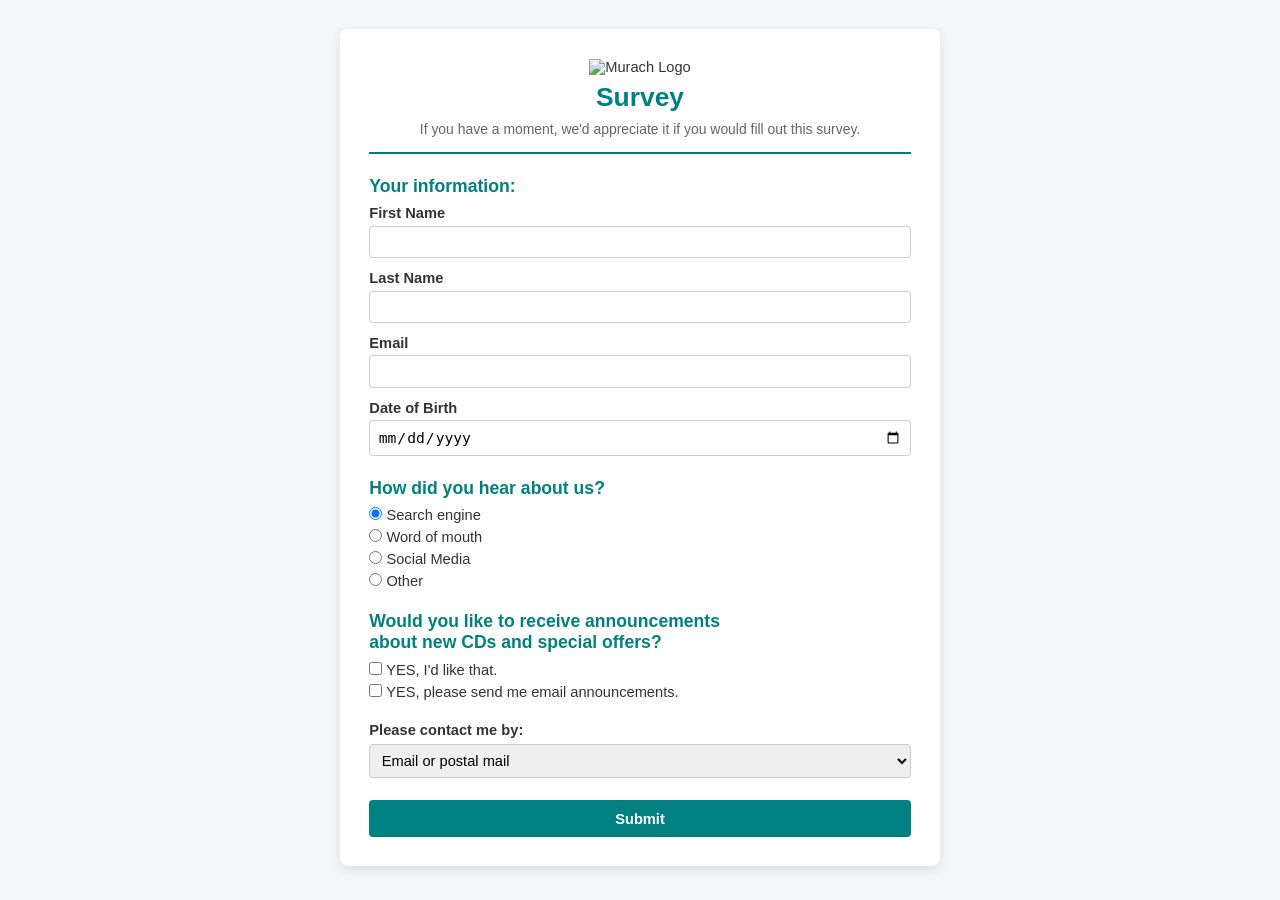
==== public/index.html @ 40eee140 "Update HTML to new Murach Survey form structure with full MVC support" ====
<!DOCTYPE html>
<html lang="en">
<head>
    <meta charset="UTF-8">
    <meta name="viewport" content="width=device-width, initial-scale=1.0">
    <title>Murach Survey</title>
    <link rel="stylesheet" href="styles/main.css">
</head>
<body>
<main class="survey-container">
    <header>
        <img src="images/logo.png" alt="Murach Logo" class="logo">
        <h1>Survey</h1>
        <p class="intro-text">If you have a moment, we'd appreciate it if you would fill out this survey.</p>
    </header>
    <form action="emailList" method="POST">
        <input type="hidden" name="action" value="add">
        <section class="form-section">
            <h2>Your information:</h2>
            <div class="input-group">
                <label for="firstName">First Name</label>
                <input type="text" id="firstName" name="firstName" required>
            </div>
            <div class="input-group">
                <label for="lastName">Last Name</label>
                <input type="text" id="lastName" name="lastName" required>
            </div>
            <div class="input-group">
                <label for="email">Email</label>
                <input type="email" id="email" name="email" required>
            </div>
            <div class="input-group">
                <label for="dob">Date of Birth</label>
                <input type="date" id="dob" name="dob">
            </div>
        </section>
        <section class="form-section">
            <h2>How did you hear about us?</h2>
            <div class="radio-group">
                <label><input type="radio" name="hearAbout" value="search" checked> Search engine</label>
                <label><input type="radio" name="hearAbout" value="word"> Word of mouth</label>
                <label><input type="radio" name="hearAbout" value="social"> Social Media</label>
                <label><input type="radio" name="hearAbout" value="other"> Other</label>
            </div>
        </section>
        <section class="form-section">
            <h2>Would you like to receive announcements<br>about new CDs and special offers?</h2>
            <div class="checkbox-group">
                <label><input type="checkbox" name="announcements" value="like"> YES, I'd like that.</label>
                <label><input type="checkbox" name="announcements" value="email_announcements"> YES, please send me email announcements.</label>
            </div>
        </section>
        <section class="contact-method">
            <label for="contactBy">Please contact me by:</label>
            <select name="contactBy" id="contactBy">
                <option value="email_or_postal">Email or postal mail</option>
                <option value="email">Email</option>
                <option value="postal">Postal mail</option>
            </select>
        </section>
        <button type="submit" class="submit-btn">Submit</button>
    </form>
</main>
</body>
</html>
---- public/styles/main.css ----
* {
    box-sizing: border-box;
    margin: 0;
    padding: 0;
}

body {
    font-family: Arial, Helvetica, sans-serif;
    font-size: 11pt;
    background-color: #f4f6f8;
    color: #333;
    display: flex;
    justify-content: center;
    padding: 2em;
}

.survey-container {
    background: #ffffff;
    border-radius: 8px;
    box-shadow: 0 4px 12px rgba(0, 0, 0, 0.1);
    max-width: 600px;
    width: 100%;
    padding: 2em;
}

header {
    text-align: center;
    margin-bottom: 1.5em;
    border-bottom: 2px solid #008080;
    padding-bottom: 1em;
}

.logo {
    max-width: 150px;
    height: auto;
    margin-bottom: 0.5em;
}

h1 {
    color: #008080;
    font-size: 1.8em;
    margin-bottom: 0.3em;
}

h2 {
    color: #008080;
    font-size: 1.2em;
    margin-bottom: 0.5em;
}

.intro-text {
    color: #666;
    font-size: 0.95em;
}

.form-section {
    margin-bottom: 1.5em;
}

.input-group {
    display: flex;
    flex-direction: column;
    margin-bottom: 0.8em;
}

.input-group label {
    font-weight: bold;
    margin-bottom: 0.3em;
}

.input-group input[type="text"],
.input-group input[type="email"],
.input-group input[type="date"] {
    padding: 0.5em;
    border: 1px solid #ccc;
    border-radius: 4px;
    font-size: 1em;
}

.radio-group,
.checkbox-group {
    display: flex;
    flex-direction: column;
    gap: 0.4em;
    margin-top: 0.3em;
}

.radio-group label,
.checkbox-group label {
    font-weight: normal;
    cursor: pointer;
}

.contact-method {
    margin-bottom: 1.5em;
}

.contact-method label {
    font-weight: bold;
    display: block;
    margin-bottom: 0.4em;
}

.contact-method select {
    padding: 0.5em;
    border: 1px solid #ccc;
    border-radius: 4px;
    width: 100%;
    font-size: 1em;
}

.submit-btn {
    background-color: #008080;
    color: white;
    padding: 0.7em 1.5em;
    border: none;
    border-radius: 4px;
    font-size: 1em;
    font-weight: bold;
    cursor: pointer;
    width: 100%;
    transition: background-color 0.2s ease;
}

.submit-btn:hover {
    background-color: #006666;
}

.result-display {
    background: #eef7f7;
    border-left: 4px solid #008080;
    padding: 1em;
    margin-bottom: 1.5em;
    border-radius: 4px;
}

.result-display p {
    margin-bottom: 0.5em;
}
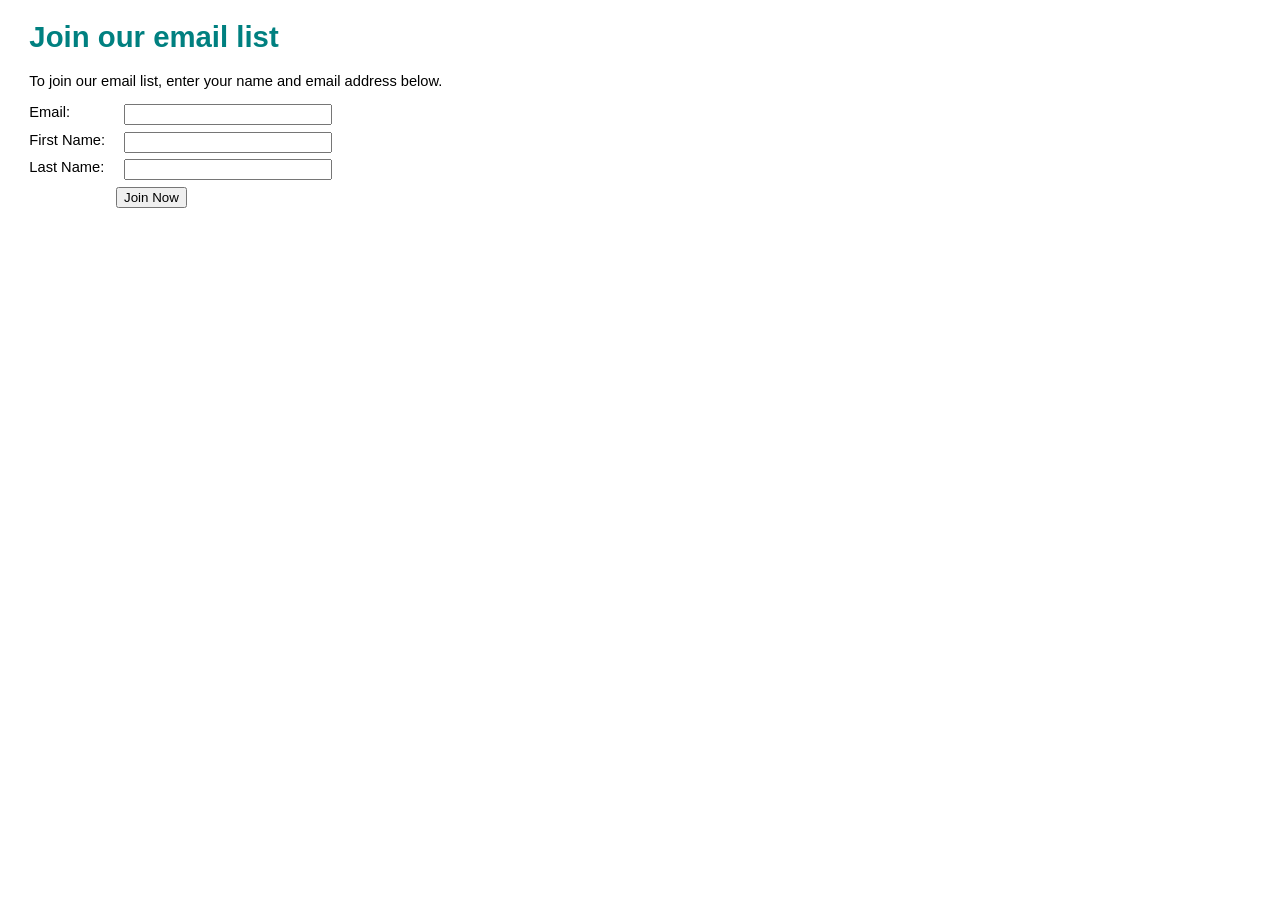
==== commit 2784b366: "Fix form submission response page matching Slide 6 & 7" ====
--- a/public/index.html
+++ b/public/index.html
@@ -1,65 +1,28 @@
 <!DOCTYPE html>
-<html lang="en">
+<html>
 <head>
-    <meta charset="UTF-8">
+    <meta charset="utf-8">
     <meta name="viewport" content="width=device-width, initial-scale=1.0">
-    <title>Murach Survey</title>
-    <link rel="stylesheet" href="styles/main.css">
+    <title>Murach's Java Servlets and JSP</title>
+    <link rel="stylesheet" href="styles/main.css" type="text/css"/>
 </head>
 <body>
-<main class="survey-container">
-    <header>
-        <img src="images/logo.png" alt="Murach Logo" class="logo">
-        <h1>Survey</h1>
-        <p class="intro-text">If you have a moment, we'd appreciate it if you would fill out this survey.</p>
-    </header>
-    <form action="emailList" method="POST">
+    <h1>Join our email list</h1>
+    <p>To join our email list, enter your name and email address below.</p>
+
+    <form action="emailList" method="post">
         <input type="hidden" name="action" value="add">
-        <section class="form-section">
-            <h2>Your information:</h2>
-            <div class="input-group">
-                <label for="firstName">First Name</label>
-                <input type="text" id="firstName" name="firstName" required>
-            </div>
-            <div class="input-group">
-                <label for="lastName">Last Name</label>
-                <input type="text" id="lastName" name="lastName" required>
-            </div>
-            <div class="input-group">
-                <label for="email">Email</label>
-                <input type="email" id="email" name="email" required>
-            </div>
-            <div class="input-group">
-                <label for="dob">Date of Birth</label>
-                <input type="date" id="dob" name="dob">
-            </div>
-        </section>
-        <section class="form-section">
-            <h2>How did you hear about us?</h2>
-            <div class="radio-group">
-                <label><input type="radio" name="hearAbout" value="search" checked> Search engine</label>
-                <label><input type="radio" name="hearAbout" value="word"> Word of mouth</label>
-                <label><input type="radio" name="hearAbout" value="social"> Social Media</label>
-                <label><input type="radio" name="hearAbout" value="other"> Other</label>
-            </div>
-        </section>
-        <section class="form-section">
-            <h2>Would you like to receive announcements<br>about new CDs and special offers?</h2>
-            <div class="checkbox-group">
-                <label><input type="checkbox" name="announcements" value="like"> YES, I'd like that.</label>
-                <label><input type="checkbox" name="announcements" value="email_announcements"> YES, please send me email announcements.</label>
-            </div>
-        </section>
-        <section class="contact-method">
-            <label for="contactBy">Please contact me by:</label>
-            <select name="contactBy" id="contactBy">
-                <option value="email_or_postal">Email or postal mail</option>
-                <option value="email">Email</option>
-                <option value="postal">Postal mail</option>
-            </select>
-        </section>
-        <button type="submit" class="submit-btn">Submit</button>
+        
+        <label>Email:</label>
+        <input type="email" name="email" required><br>
+
+        <label>First Name:</label>
+        <input type="text" name="firstName" required><br>
+
+        <label>Last Name:</label>
+        <input type="text" name="lastName" required><br>
+
+        <input type="submit" value="Join Now" id="submit">
     </form>
-</main>
 </body>
-</html>
+</html>
--- a/public/styles/main.css
+++ b/public/styles/main.css
@@ -1,139 +1,34 @@
-* {
-    box-sizing: border-box;
-    margin: 0;
-    padding: 0;
+html {
+    background-color: white;
 }
 
 body {
     font-family: Arial, Helvetica, sans-serif;
     font-size: 11pt;
-    background-color: #f4f6f8;
-    color: #333;
-    display: flex;
-    justify-content: center;
-    padding: 2em;
+    margin-left: 2em;
+    margin-right: 2em;
 }
 
-.survey-container {
-    background: #ffffff;
-    border-radius: 8px;
-    box-shadow: 0 4px 12px rgba(0, 0, 0, 0.1);
-    max-width: 600px;
-    width: 100%;
-    padding: 2em;
+h1 {
+    color: teal;
 }
 
-header {
-    text-align: center;
-    margin-bottom: 1.5em;
-    border-bottom: 2px solid #008080;
-    padding-bottom: 1em;
-}
-
-.logo {
-    max-width: 150px;
-    height: auto;
+label {
+    float: left;
+    width: 6em;
     margin-bottom: 0.5em;
 }
 
-h1 {
-    color: #008080;
-    font-size: 1.8em;
-    margin-bottom: 0.3em;
-}
-
-h2 {
-    color: #008080;
-    font-size: 1.2em;
+input[type="text"], input[type="email"] {
+    width: 15em;
+    margin-left: 0.5em;
     margin-bottom: 0.5em;
 }
 
-.intro-text {
-    color: #666;
-    font-size: 0.95em;
+br {
+    clear: both;
 }
 
-.form-section {
-    margin-bottom: 1.5em;
-}
-
-.input-group {
-    display: flex;
-    flex-direction: column;
-    margin-bottom: 0.8em;
-}
-
-.input-group label {
-    font-weight: bold;
-    margin-bottom: 0.3em;
-}
-
-.input-group input[type="text"],
-.input-group input[type="email"],
-.input-group input[type="date"] {
-    padding: 0.5em;
-    border: 1px solid #ccc;
-    border-radius: 4px;
-    font-size: 1em;
-}
-
-.radio-group,
-.checkbox-group {
-    display: flex;
-    flex-direction: column;
-    gap: 0.4em;
-    margin-top: 0.3em;
-}
-
-.radio-group label,
-.checkbox-group label {
-    font-weight: normal;
-    cursor: pointer;
-}
-
-.contact-method {
-    margin-bottom: 1.5em;
-}
-
-.contact-method label {
-    font-weight: bold;
-    display: block;
-    margin-bottom: 0.4em;
-}
-
-.contact-method select {
-    padding: 0.5em;
-    border: 1px solid #ccc;
-    border-radius: 4px;
-    width: 100%;
-    font-size: 1em;
-}
-
-.submit-btn {
-    background-color: #008080;
-    color: white;
-    padding: 0.7em 1.5em;
-    border: none;
-    border-radius: 4px;
-    font-size: 1em;
-    font-weight: bold;
-    cursor: pointer;
-    width: 100%;
-    transition: background-color 0.2s ease;
-}
-
-.submit-btn:hover {
-    background-color: #006666;
-}
-
-.result-display {
-    background: #eef7f7;
-    border-left: 4px solid #008080;
-    padding: 1em;
-    margin-bottom: 1.5em;
-    border-radius: 4px;
-}
-
-.result-display p {
-    margin-bottom: 0.5em;
-}
+#submit {
+    margin-left: 6.5em;
+}
